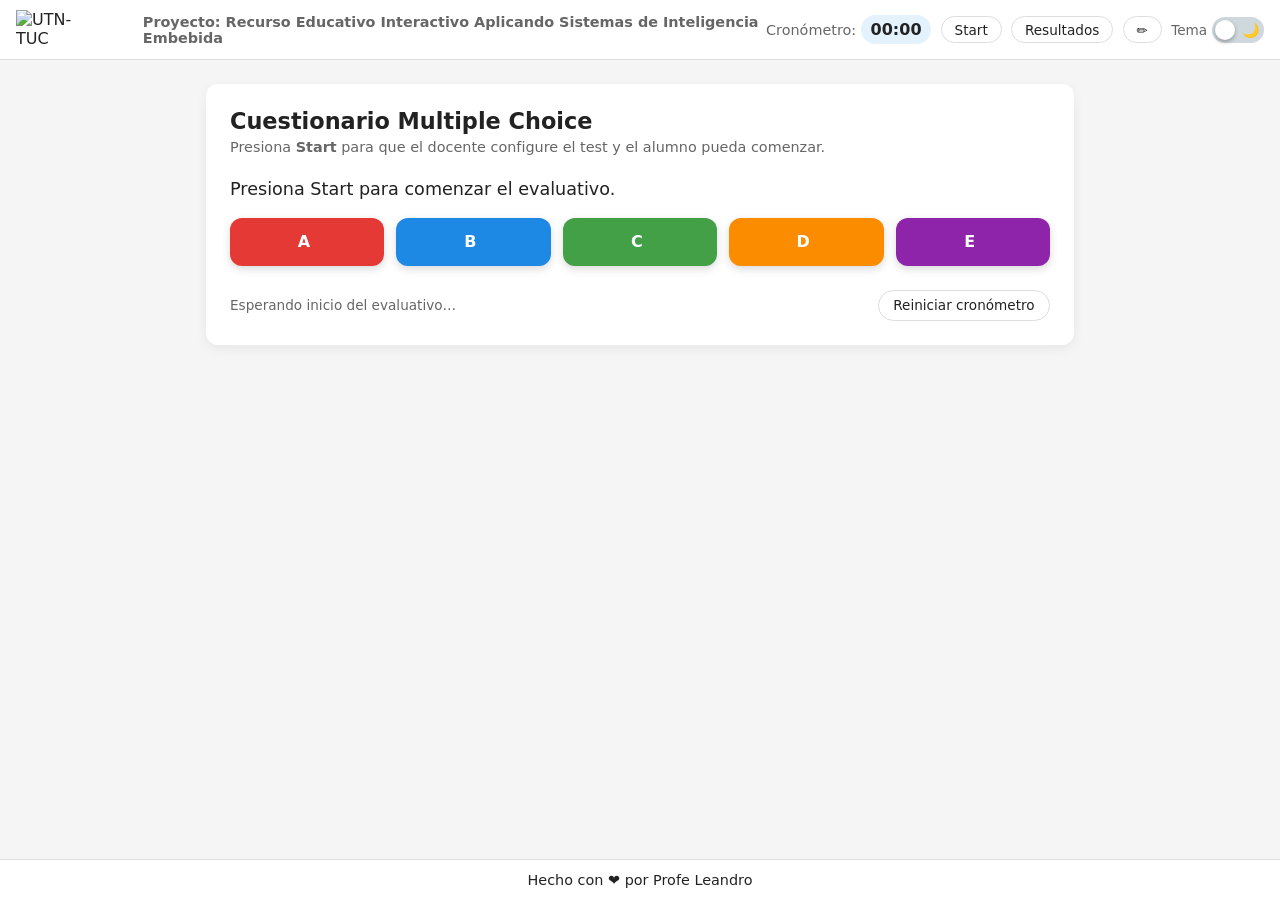
==== firmware/firmware_tesisLicSIE_V1/data/index.html @ 38481018 "Finalizado y Funcional." ====
<!DOCTYPE html>
<html lang="es">
<head>
  <meta charset="UTF-8" />
  <title>Quiz Multiple Choice - ESP32 / Web</title>
  <meta name="viewport" content="width=device-width, initial-scale=1.0">

  <!-- SweetAlert2: local (ESP32) -->
  <script src="sweetalert2.all.min.js"></script>
  <!-- SweetAlert2: CDN (modo online / hosting) -->
  <script src="https://cdn.jsdelivr.net/npm/sweetalert2@11/dist/sweetalert2.all.min.js"></script>

  <!-- XLSX: local (ESP32) -->
  <script src="xlsx.full.min.js"></script>
  <!-- XLSX: CDN (modo online / hosting) -->
  <script src="https://cdn.jsdelivr.net/npm/xlsx@0.18.5/dist/xlsx.full.min.js"></script>

  <!-- CSS externo -->
  <link rel="stylesheet" href="style.css">
</head>

<body data-theme="light">

  <!-- NAVBAR -->
  <nav class="navbar">
    <div class="nav-left">
      <!-- Logo UTN-TUC (servido por el ESP32 o hosting) -->
      <img src="https://frt.utn.edu.ar/wp-content/uploads/elementor/thumbs/descarga-removebg-preview-qxah6c0ycvhe6sie8wx30a0gb3rf1yn226favl26tc-qy17u6no60q8xbkeh0dtetqyiz7hei7hiu2sc1k9vk.png" alt="UTN-TUC">
        
    </div>

<div class="titulo">
    <span>Proyecto: Recurso Educativo Interactivo Aplicando Sistemas de Inteligencia Embebida</span>
</div>
    <div class="nav-right">
      <div class="timer-box">
        
        <span class="timer-label">Cronómetro:</span>
        <span id="timer">00:00</span>
      </div>

      <!-- Botón Start -->
      <button id="btnStart" class="nav-btn">Start</button>

      <!-- Botón Resultados -->
      <button id="btnShowResults" class="nav-btn">Resultados</button>

      <!-- Botón Editar Config (lápiz) -->
      <button id="btnEditConfig" class="icon-btn" title="Editar configuración del test">
        ✏️
      </button>

      <!-- Toggle Tema -->
      <div class="theme-toggle">
        <span class="label">Tema</span>
        <label class="toggle-switch">
          <input type="checkbox" id="themeCheckbox">
          <div class="toggle-slider">
            <span class="icon-sun">☀️</span>
            <span class="icon-moon">🌙</span>
          </div>
        </label>
      </div>
    </div>
  </nav>

  <!-- CONTENIDO PRINCIPAL -->
  <main>
    <div class="card">
      <div class="quiz-header">
        <h1>Cuestionario Multiple Choice</h1>
        <p>
          Presiona <strong>Start</strong> para que el docente configure el test y el alumno pueda comenzar.
        </p>
      </div>

      <div class="question-container">
        <div class="question-number" id="question-number"></div>
        <div id="question-text"></div>
      </div>

      <div class="options-grid">
        <button class="option-btn btn-A" onclick="handleOptionClick('A')">
          <span class="letter">A</span>
          <span class="text" id="text-A"></span>
        </button>

        <button class="option-btn btn-B" onclick="handleOptionClick('B')">
          <span class="letter">B</span>
          <span class="text" id="text-B"></span>
        </button>

        <button class="option-btn btn-C" onclick="handleOptionClick('C')">
          <span class="letter">C</span>
          <span class="text" id="text-C"></span>
        </button>

        <button class="option-btn btn-D" onclick="handleOptionClick('D')">
          <span class="letter">D</span>
          <span class="text" id="text-D"></span>
        </button>

        <button class="option-btn btn-E" onclick="handleOptionClick('E')">
          <span class="letter">E</span>
          <span class="text" id="text-E"></span>
        </button>
      </div>

      <div class="quiz-footer">
        <span id="progress-text">Esperando inicio del evaluativo…</span>
        <button onclick="resetCurrentTimer()">Reiniciar cronómetro</button>
      </div>
    </div>
  </main>

  <!-- FOOTER -->
  <footer onclick="window.open('https://fmgambino.blog', '_blank')">
    <span>Hecho con ❤️ por Profe Leandro</span>
  </footer>

  <!-- JS principal -->
  <script src="script.js" defer></script>
</body>
</html>
---- firmware/firmware_tesisLicSIE_V1/data/style.css ----
:root {
  /* Tema claro */
  --bg: #f5f5f5;
  --bg-card: #ffffff;
  --bg-navbar: #ffffff;
  --bg-footer: #ffffff;
  --border-soft: #dddddd;
  --text: #222222;
  --text-muted: #666666;
  --timer-bg: #e3f2fd;
  --shadow-soft: 0 4px 12px rgba(0,0,0,0.06);
  --shadow-btn: 0 3px 8px rgba(0,0,0,0.15);

  --btn-A: #e53935; /* rojo */
  --btn-B: #1e88e5; /* azul */
  --btn-C: #43a047; /* verde */
  --btn-D: #fb8c00; /* naranja */
  --btn-E: #8e24aa; /* violeta */
}

/* Tema oscuro */
[data-theme="dark"] {
  --bg: #121212;
  --bg-card: #1e1e1e;
  --bg-navbar: #1b1b1b;
  --bg-footer: #1b1b1b;
  --border-soft: #333333;
  --text: #f5f5f5;
  --text-muted: #aaaaaa;
  --timer-bg: #263238;
  --shadow-soft: 0 4px 16px rgba(0,0,0,0.6);
  --shadow-btn: 0 3px 10px rgba(0,0,0,0.6);

  --btn-A: #ef5350;
  --btn-B: #42a5f5;
  --btn-C: #66bb6a;
  --btn-D: #ffa726;
  --btn-E: #ab47bc;
}

* {
  box-sizing: border-box;
  margin: 0;
  padding: 0;
  font-family: system-ui, -apple-system, BlinkMacSystemFont, "Segoe UI", sans-serif;
}

body {
  background: var(--bg);
  color: var(--text);
  display: flex;
  flex-direction: column;
  min-height: 100vh;
}

/* NAVBAR */
.navbar {
  height: 60px;
  background: var(--bg-navbar);
  border-bottom: 1px solid var(--border-soft);
  display: flex;
  align-items: center;
  justify-content: space-between;
  padding: 0 1rem;
}

.nav-left {
  display: flex;
  align-items: center;
  gap: 0.5rem;
}

.nav-left img {
  height: 40px;
}

.nav-left span {
  font-weight: 600;
  white-space: nowrap;
}

.nav-right {
  display: flex;
  align-items: center;
  gap: 0.6rem;
}

/* Cronómetro */
.timer-box {
  display: flex;
  align-items: center;
  gap: 0.3rem;
}

.timer-label {
  font-size: 0.9rem;
  color: var(--text-muted);
}

#timer {
  font-variant-numeric: tabular-nums;
  padding: 0.3rem 0.6rem;
  border-radius: 999px;
  background: var(--timer-bg);
  font-weight: 600;
  min-width: 70px;
  text-align: center;
}

/* Botones navbar */
.nav-btn,
.icon-btn {
  border: 1px solid var(--border-soft);
  background: transparent;
  border-radius: 999px;
  padding: 0.3rem 0.8rem;
  font-size: 0.85rem;
  cursor: pointer;
  color: var(--text);
}

.nav-btn:hover,
.icon-btn:hover {
  background: rgba(0, 0, 0, 0.04);
}

[data-theme="dark"] .nav-btn:hover,
[data-theme="dark"] .icon-btn:hover {
  background: rgba(255, 255, 255, 0.06);
}

/* Toggle tema */
.theme-toggle {
  display: flex;
  align-items: center;
  gap: 0.3rem;
}

.theme-toggle .label {
  font-size: 0.85rem;
  color: var(--text-muted);
}

.toggle-switch {
  position: relative;
  width: 52px;
  height: 26px;
}

.toggle-switch input {
  opacity: 0;
  width: 0;
  height: 0;
  position: absolute;
}

.toggle-slider {
  position: absolute;
  inset: 0;
  background: #cfd8dc;
  border-radius: 999px;
  display: flex;
  align-items: center;
  justify-content: space-between;
  padding: 0 5px;
  font-size: 14px;
  transition: background-color 0.2s ease;
}

.toggle-slider::before {
  content: "";
  position: absolute;
  height: 20px;
  width: 20px;
  left: 3px;
  top: 3px;
  border-radius: 50%;
  background: #ffffff;
  box-shadow: 0 2px 4px rgba(0,0,0,0.3);
  transition: transform 0.2s ease;
}

.toggle-slider .icon-sun {
  color: #fbc02d;
}

.toggle-slider .icon-moon {
  color: #37474f;
}

.toggle-switch input:checked + .toggle-slider {
  background-color: #263238;
}

.toggle-switch input:checked + .toggle-slider::before {
  transform: translateX(26px);
}

/* CONTENIDO PRINCIPAL */
main {
  flex: 1;
  width: 100%;
  max-width: 900px;
  margin: 1.5rem auto;
  padding: 0 1rem 2rem;
}

.card {
  background: var(--bg-card);
  border-radius: 0.75rem;
  box-shadow: var(--shadow-soft);
  padding: 1.5rem;
}

.quiz-header h1 {
  font-size: 1.4rem;
  margin-bottom: 0.3rem;
}

.quiz-header p {
  font-size: 0.9rem;
  color: var(--text-muted);
}

.question-container {
  margin-top: 1.5rem;
  margin-bottom: 1.2rem;
}

.question-number {
  font-size: 0.9rem;
  color: var(--text-muted);
  margin-bottom: 0.4rem;
}

#question-text {
  font-size: 1.1rem;
  font-weight: 500;
}

/* Opciones */
.options-grid {
  display: grid;
  grid-template-columns: repeat(auto-fit, minmax(130px, 1fr));
  gap: 0.75rem;
}

.option-btn {
  border: none;
  border-radius: 0.75rem;
  padding: 0.9rem 1rem;
  font-size: 1rem;
  font-weight: 600;
  cursor: pointer;
  display: flex;
  align-items: center;
  justify-content: center;
  gap: 0.4rem;
  color: #fff;
  box-shadow: var(--shadow-btn);
}

.option-btn:hover {
  opacity: 0.9;
}

.option-btn:active {
  transform: scale(0.96) translateY(1px);
}

.btn-A { background: var(--btn-A); }
.btn-B { background: var(--btn-B); }
.btn-C { background: var(--btn-C); }
.btn-D { background: var(--btn-D); }
.btn-E { background: var(--btn-E); }

.quiz-footer {
  margin-top: 1.5rem;
  display: flex;
  justify-content: space-between;
  align-items: center;
  gap: 0.5rem;
  font-size: 0.85rem;
  color: var(--text-muted);
}

.quiz-footer button {
  border-radius: 999px;
  border: 1px solid var(--border-soft);
  background: transparent;
  padding: 0.4rem 0.9rem;
  font-size: 0.85rem;
  cursor: pointer;
  color: var(--text);
}

/* FOOTER */
footer {
  margin-top: auto;
  text-align: center;
  padding: 0.75rem 1rem;
  background: var(--bg-footer);
  border-top: 1px solid var(--border-soft);
  font-size: 0.9rem;
  cursor: pointer;
}

footer:hover {
  background: rgba(0,0,0,0.03);
}

[data-theme="dark"] footer:hover {
  background: rgba(255,255,255,0.03);
}

/* SweetAlert2 - respetar tema */
.swal2-popup {
  font-size: 0.9rem !important;
}

body[data-theme="dark"] .swal2-popup {
  background: #1f1f1f !important;
  color: #f5f5f5 !important;
}

body[data-theme="dark"] .swal2-title {
  color: #ffffff !important;
}

body[data-theme="dark"] .swal2-html-container {
  color: #dddddd !important;
}

body[data-theme="dark"] .swal2-input,
body[data-theme="dark"] .swal2-file,
body[data-theme="dark"] .swal2-textarea {
  background: #2a2a2a !important;
  color: #f5f5f5 !important;
  border: 1px solid #444 !important;
}

body[data-theme="dark"] .swal2-confirm,
body[data-theme="dark"] .swal2-cancel {
  border-radius: 999px !important;
}

/* Wrapper para ojo de contraseña en login config */
.password-wrapper {
  display: flex;
  align-items: center;
  gap: 0.3rem;
}

.password-wrapper input {
  flex: 1;
}

.eye-btn {
  border: 1px solid #ccc;
  background: #f5f5f5;
  border-radius: 999px;
  padding: 0.25rem 0.5rem;
  cursor: pointer;
  font-size: 0.8rem;
}

[data-theme="dark"] .eye-btn {
  background: #2a2a2a;
  border-color: #555;
  color: #f5f5f5;
}

/* Botones dentro del popup de resultados */
.popup-actions {
  margin-top: 0.75rem;
  display: flex;
  justify-content: flex-end;
  gap: 0.5rem;
}

.popup-btn {
  border-radius: 999px;
  border: 1px solid var(--border-soft);
  background: transparent;
  padding: 0.25rem 0.7rem;
  font-size: 0.8rem;
  cursor: pointer;
  color: var(--text);
  display: inline-flex;
  align-items: center;
  gap: 0.3rem;
}

.popup-btn:hover {
  background: rgba(0,0,0,0.04);
}

[data-theme="dark"] .popup-btn:hover {
  background: rgba(255,255,255,0.06);
}

.popup-btn svg {
  width: 14px;
  height: 14px;
}

/* Responsivo */
@media (max-width: 720px) {
  .timer-label {
    display: none;
  }
}

@media (max-width: 600px) {
  .nav-left span {
    display: none;
  }
}

.titulo {
  font-size: 0.9rem;
  font-weight: 600;
  color: var(--text-muted);
  position: relative;
  align-items: center;
  display: flex;
  gap: 0.5rem;
  margin-left: 50px;
}
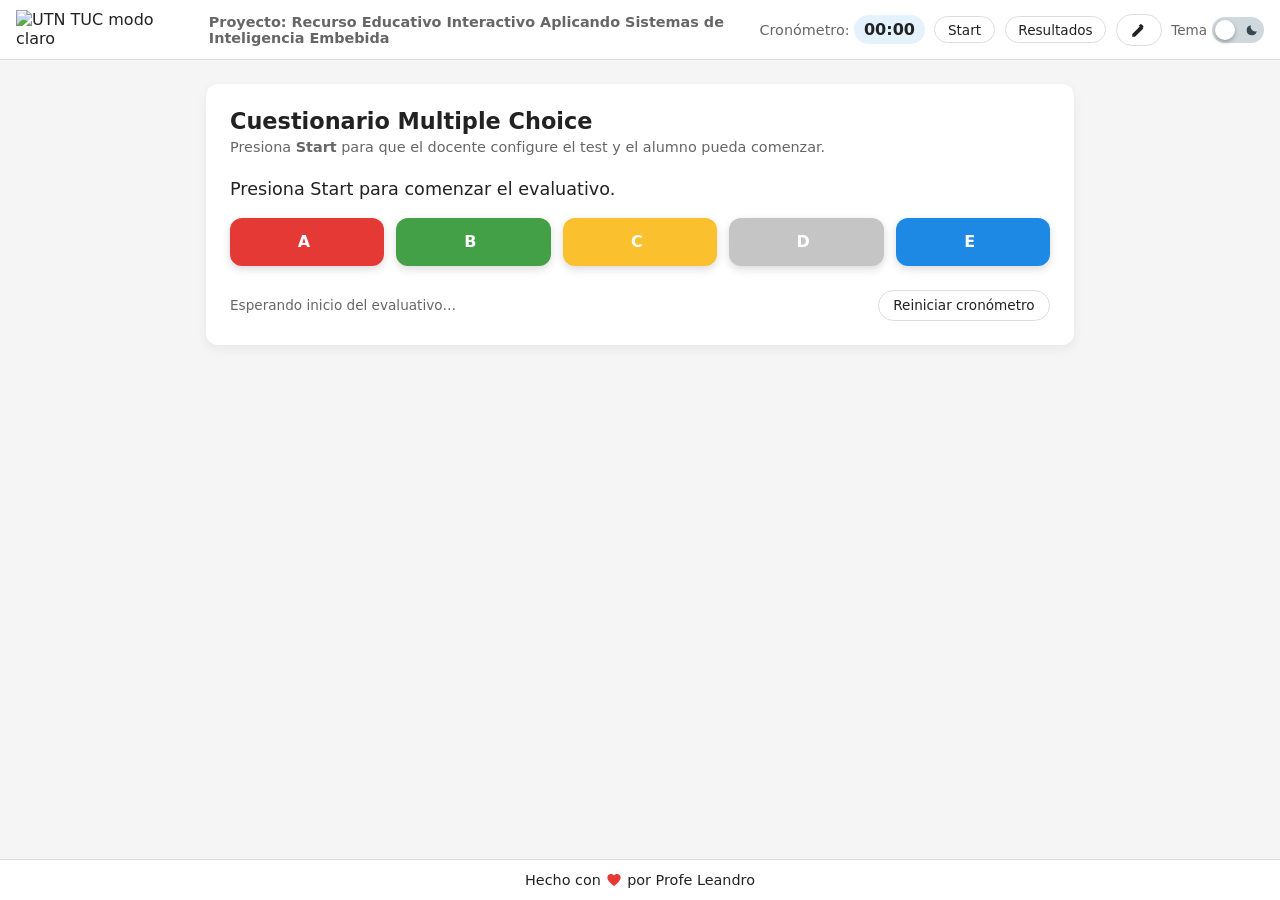
==== commit 72542abb: "Fix  label Ok" ====
--- a/firmware/firmware_tesisLicSIE_V1/data/index.html
+++ b/firmware/firmware_tesisLicSIE_V1/data/index.html
@@ -24,9 +24,19 @@
   <!-- NAVBAR -->
   <nav class="navbar">
     <div class="nav-left">
-      <!-- Logo UTN-TUC (servido por el ESP32 o hosting) -->
-      <img src="https://frt.utn.edu.ar/wp-content/uploads/elementor/thumbs/descarga-removebg-preview-qxah6c0ycvhe6sie8wx30a0gb3rf1yn226favl26tc-qy17u6no60q8xbkeh0dtetqyiz7hei7hiu2sc1k9vk.png" alt="UTN-TUC">
-        
+      <!-- Logo modo claro -->
+      <img
+        src="https://ingreso.frt.utn.edu.ar/wp-content/uploads/2024/08/cropped-WhatsApp-Image-2024-08-02-at-5.52.57-PM-3.jpeg"
+        alt="UTN TUC modo claro"
+        class="logo logo-light"
+      >
+
+      <!-- Logo modo oscuro -->
+      <img
+        src="https://ingreso.frt.utn.edu.ar/wp-content/uploads/2024/08/utn_tuc-removebg-preview.png"
+        alt="UTN TUC modo oscuro"
+        class="logo logo-dark"
+      >
     </div>
 
 <div class="titulo">
@@ -45,9 +55,11 @@
       <!-- Botón Resultados -->
       <button id="btnShowResults" class="nav-btn">Resultados</button>
 
-      <!-- Botón Editar Config (lápiz) -->
-      <button id="btnEditConfig" class="icon-btn" title="Editar configuración del test">
-        ✏️
+      <!-- Botón Editar Config (SVG) -->
+      <button id="btnEditConfig" class="icon-btn" title="Editar configuración del test" aria-label="Editar configuración del test">
+        <svg class="nav-icon" viewBox="0 0 24 24" aria-hidden="true" focusable="false">
+          <path d="M3 17.25V21h3.75L17.81 9.94l-3.75-3.75L3 17.25zm14.71-9.04a1.003 1.003 0 0 0 0-1.42l-2.5-2.5a1.003 1.003 0 0 0-1.42 0l-1.96 1.96 3.75 3.75 2.13-1.79z" fill="currentColor"/>
+        </svg>
       </button>
 
       <!-- Toggle Tema -->
@@ -56,8 +68,17 @@
         <label class="toggle-switch">
           <input type="checkbox" id="themeCheckbox">
           <div class="toggle-slider">
-            <span class="icon-sun">☀️</span>
-            <span class="icon-moon">🌙</span>
+            <span class="icon-sun" aria-hidden="true">
+              <svg class="toggle-icon" viewBox="0 0 24 24" focusable="false">
+                <circle cx="12" cy="12" r="4" fill="currentColor"></circle>
+                <path d="M12 1.75v2.5M12 19.75v2.5M4.22 4.22l1.77 1.77M18.01 18.01l1.77 1.77M1.75 12h2.5M19.75 12h2.5M4.22 19.78l1.77-1.77M18.01 5.99l1.77-1.77" stroke="currentColor" stroke-width="1.8" stroke-linecap="round" fill="none"></path>
+              </svg>
+            </span>
+            <span class="icon-moon" aria-hidden="true">
+              <svg class="toggle-icon" viewBox="0 0 24 24" focusable="false">
+                <path d="M20.2 14.14A8.5 8.5 0 0 1 9.86 3.8a8.75 8.75 0 1 0 10.34 10.34z" fill="currentColor"></path>
+              </svg>
+            </span>
           </div>
         </label>
       </div>
@@ -115,7 +136,13 @@
 
   <!-- FOOTER -->
   <footer onclick="window.open('https://fmgambino.blog', '_blank')">
-    <span>Hecho con ❤️ por Profe Leandro</span>
+    <span class="footer-signature">
+      Hecho con
+      <svg class="footer-heart-icon" viewBox="0 0 24 24" aria-hidden="true" focusable="false">
+        <path d="M12 21.35l-1.45-1.32C5.4 15.36 2 12.28 2 8.5 2 5.42 4.42 3 7.5 3c1.74 0 3.41.81 4.5 2.09C13.09 3.81 14.76 3 16.5 3 19.58 3 22 5.42 22 8.5c0 3.78-3.4 6.86-8.55 11.54L12 21.35z" fill="currentColor"></path>
+      </svg>
+      por Profe Leandro
+    </span>
   </footer>
 
   <!-- JS principal -->
--- a/firmware/firmware_tesisLicSIE_V1/data/style.css
+++ b/firmware/firmware_tesisLicSIE_V1/data/style.css
@@ -12,10 +12,10 @@
   --shadow-btn: 0 3px 8px rgba(0,0,0,0.15);
 
   --btn-A: #e53935; /* rojo */
-  --btn-B: #1e88e5; /* azul */
-  --btn-C: #43a047; /* verde */
-  --btn-D: #fb8c00; /* naranja */
-  --btn-E: #8e24aa; /* violeta */
+  --btn-B: #43a047; /* verde */
+  --btn-C: #fbc02d; /* amarillo */
+  --btn-D: #c6c5c5; /* blanco */
+  --btn-E: #1e88e5; /* azul */
 }
 
 /* Tema oscuro */
@@ -31,11 +31,11 @@
   --shadow-soft: 0 4px 16px rgba(0,0,0,0.6);
   --shadow-btn: 0 3px 10px rgba(0,0,0,0.6);
 
-  --btn-A: #ef5350;
-  --btn-B: #42a5f5;
-  --btn-C: #66bb6a;
-  --btn-D: #ffa726;
-  --btn-E: #ab47bc;
+  --btn-A: #e53935; /* rojo */
+  --btn-B: #43a047; /* verde */
+  --btn-C: #fbc02d; /* amarillo */
+  --btn-D: #c6c5c5; /* blanco */
+  --btn-E: #1e88e5; /* azul */
 }
 
 * {
@@ -426,4 +426,388 @@
   display: flex;
   gap: 0.5rem;
   margin-left: 50px;
+}
+
+.nav-icon {
+  width: 18px;
+  height: 18px;
+  display: block;
+}
+
+.icon-btn {
+  display: inline-flex;
+  align-items: center;
+  justify-content: center;
+  min-width: 38px;
+  min-height: 32px;
+}
+
+.toggle-slider .icon-sun,
+.toggle-slider .icon-moon {
+  display: inline-flex;
+  align-items: center;
+  justify-content: center;
+  line-height: 0;
+}
+
+.toggle-icon {
+  width: 14px;
+  height: 14px;
+  display: block;
+}
+
+.swal2-html-container .form-layout {
+  text-align: left;
+}
+
+.swal2-html-container .form-grid {
+  display: grid;
+  grid-template-columns: repeat(2, minmax(0, 1fr));
+  gap: 0.85rem 1rem;
+  margin-top: 0.25rem;
+}
+
+.swal2-html-container .form-field {
+  display: flex;
+  flex-direction: column;
+  gap: 0.35rem;
+}
+
+.swal2-html-container .form-field-full {
+  grid-column: 1 / -1;
+}
+
+.swal2-html-container .form-label {
+  font-size: 0.85rem;
+  font-weight: 600;
+  color: var(--text-muted);
+  line-height: 1.25;
+}
+
+.swal2-html-container .form-helper {
+  margin-top: 0.2rem;
+  font-size: 0.78rem;
+  color: var(--text-muted);
+  line-height: 1.4;
+}
+
+.swal2-html-container .compact-input {
+  margin: 0 !important;
+  width: 100% !important;
+}
+
+.swal2-html-container .timer-mode-row {
+  display: flex;
+  flex-wrap: wrap;
+  gap: 0.9rem;
+  padding: 0.5rem 0 0.15rem;
+}
+
+.swal2-html-container .timer-mode-option {
+  display: inline-flex;
+  align-items: center;
+  gap: 0.4rem;
+  font-size: 0.84rem;
+  color: var(--text);
+}
+
+.swal2-html-container .popup-inline-btn {
+  margin-top: 0.3rem;
+  align-self: flex-start;
+  padding: 0.45rem 0.85rem;
+  border-radius: 999px;
+  border: 1px solid var(--border-soft);
+  background: transparent;
+  color: var(--text);
+  cursor: pointer;
+  font-size: 0.8rem;
+}
+
+.swal2-html-container .popup-inline-btn:hover {
+  background: rgba(0,0,0,0.04);
+}
+
+.swal2-html-container .password-wrapper {
+  gap: 0.45rem;
+}
+
+.swal2-html-container .eye-btn {
+  width: 42px;
+  height: 42px;
+  padding: 0;
+  display: inline-flex;
+  align-items: center;
+  justify-content: center;
+  flex: 0 0 42px;
+}
+
+.swal2-html-container .eye-btn svg {
+  width: 18px;
+  height: 18px;
+  display: block;
+}
+
+body[data-theme="dark"] .swal2-html-container .form-label,
+body[data-theme="dark"] .swal2-html-container .form-helper,
+body[data-theme="dark"] .swal2-html-container .timer-mode-option {
+  color: #dddddd;
+}
+
+@media (max-width: 720px) {
+  .swal2-html-container .form-grid {
+    grid-template-columns: 1fr;
+  }
+}
+
+
+.swal2-popup.swal2-modal {
+  max-width: min(92vw, 760px);
+}
+
+.swal2-html-container .form-layout {
+  text-align: left;
+}
+
+.swal2-html-container .form-layout-login {
+  max-width: 340px;
+  margin: 0 auto;
+}
+
+.swal2-html-container .form-layout-config {
+  width: 100%;
+}
+
+.swal2-html-container .form-grid {
+  display: grid;
+  gap: 0.95rem 1rem;
+}
+
+.swal2-html-container .form-grid-single {
+  grid-template-columns: 1fr;
+}
+
+.swal2-html-container .form-grid-config,
+.swal2-html-container .form-grid-admin {
+  grid-template-columns: repeat(2, minmax(0, 1fr));
+}
+
+.swal2-html-container .form-field {
+  display: flex;
+  flex-direction: column;
+  gap: 0.42rem;
+  min-width: 0;
+}
+
+.swal2-html-container .form-field-full {
+  grid-column: 1 / -1;
+}
+
+.swal2-html-container .form-label {
+  display: block;
+  margin: 0;
+  font-size: 0.84rem;
+  font-weight: 600;
+  line-height: 1.35;
+  color: var(--text);
+}
+
+.swal2-html-container .form-label-sub {
+  font-size: 0.8rem;
+}
+
+.swal2-html-container .form-helper {
+  margin-top: 0.1rem;
+  font-size: 0.78rem;
+  line-height: 1.45;
+  color: var(--text-muted);
+}
+
+.swal2-html-container .form-example-block {
+  padding: 0.8rem 0.95rem;
+  border: 1px dashed var(--border-soft);
+  border-radius: 0.8rem;
+  background: rgba(0, 0, 0, 0.02);
+}
+
+.swal2-html-container .compact-input,
+.swal2-html-container .compact-file {
+  width: 100% !important;
+  margin: 0 !important;
+}
+
+.swal2-html-container .compact-file {
+  padding: 0.55rem 0.7rem !important;
+}
+
+.swal2-html-container .admin-access-block {
+  margin-top: 0.25rem;
+  padding-top: 0.2rem;
+  border-top: 1px solid rgba(127,127,127,0.18);
+}
+
+.swal2-html-container .timer-mode-row {
+  display: flex;
+  flex-wrap: wrap;
+  gap: 0.8rem 1rem;
+  align-items: center;
+}
+
+.swal2-html-container .timer-mode-option {
+  display: inline-flex;
+  align-items: center;
+  gap: 0.45rem;
+  font-size: 0.84rem;
+  color: var(--text);
+}
+
+.swal2-html-container .timer-mode-option input {
+  margin: 0;
+}
+
+.swal2-html-container .popup-inline-btn {
+  margin-top: 0.15rem;
+  align-self: flex-start;
+  padding: 0.5rem 0.9rem;
+  border-radius: 999px;
+  border: 1px solid var(--border-soft);
+  background: transparent;
+  color: var(--text);
+  cursor: pointer;
+  font-size: 0.8rem;
+}
+
+.swal2-html-container .popup-inline-btn:hover {
+  background: rgba(0, 0, 0, 0.04);
+}
+
+.swal2-html-container .password-wrapper.compact-password-wrapper {
+  display: grid;
+  grid-template-columns: minmax(0, 1fr) 46px;
+  align-items: center;
+  gap: 0.55rem;
+}
+
+.swal2-html-container .compact-password-input {
+  min-width: 0;
+}
+
+.swal2-html-container .eye-btn {
+  width: 46px;
+  height: 46px;
+  margin: 0;
+  padding: 0;
+  display: inline-flex;
+  align-items: center;
+  justify-content: center;
+  border: 1px solid var(--border-soft);
+  border-radius: 999px;
+  background: transparent;
+  color: var(--text);
+  cursor: pointer;
+}
+
+.swal2-html-container .eye-btn:hover {
+  background: rgba(0, 0, 0, 0.04);
+}
+
+.swal2-html-container .eye-icon {
+  display: inline-flex;
+  align-items: center;
+  justify-content: center;
+  line-height: 0;
+}
+
+.swal2-html-container .eye-btn svg {
+  width: 18px;
+  height: 18px;
+  display: block;
+}
+
+body[data-theme="dark"] .swal2-html-container .form-label,
+body[data-theme="dark"] .swal2-html-container .timer-mode-option {
+  color: #f1f1f1;
+}
+
+body[data-theme="dark"] .swal2-html-container .form-helper {
+  color: #cfcfcf;
+}
+
+body[data-theme="dark"] .swal2-html-container .form-example-block {
+  background: rgba(255, 255, 255, 0.03);
+  border-color: rgba(255,255,255,0.12);
+}
+
+body[data-theme="dark"] .swal2-html-container .popup-inline-btn:hover,
+body[data-theme="dark"] .swal2-html-container .eye-btn:hover {
+  background: rgba(255, 255, 255, 0.06);
+}
+
+@media (max-width: 720px) {
+  .swal2-html-container .form-grid-config,
+  .swal2-html-container .form-grid-admin {
+    grid-template-columns: 1fr;
+  }
+}
+
+
+/* Ajustes finales formularios login/config y footer */
+.swal2-html-container .form-layout-login .form-label,
+.swal2-html-container .form-layout-config .form-label {
+  color: var(--text);
+}
+
+.swal2-html-container .form-layout-login .form-grid,
+.swal2-html-container .form-layout-config .form-grid {
+  margin-top: 0;
+}
+
+.swal2-html-container .popup-inline-btn,
+.swal2-html-container .eye-btn {
+  transition: background-color 0.2s ease, border-color 0.2s ease, transform 0.15s ease;
+}
+
+.swal2-html-container .popup-inline-btn:active,
+.swal2-html-container .eye-btn:active {
+  transform: scale(0.97);
+}
+
+.swal2-html-container .popup-inline-btn svg,
+.swal2-html-container .eye-btn svg {
+  width: 18px;
+  height: 18px;
+  display: block;
+}
+
+.footer-signature {
+  display: inline-flex;
+  align-items: center;
+  gap: 0.32rem;
+}
+
+.footer-heart-icon {
+  width: 16px;
+  height: 16px;
+  color: #e53935;
+  display: inline-block;
+  vertical-align: middle;
+}
+
+
+.logo {
+  height: 40px;
+  display: none;
+}
+
+/* Mostrar logo claro por defecto */
+.logo-light {
+  display: block;
+}
+
+/* Modo oscuro */
+[data-theme="dark"] .logo-light {
+  display: none;
+}
+
+[data-theme="dark"] .logo-dark {
+  display: block;
 }
